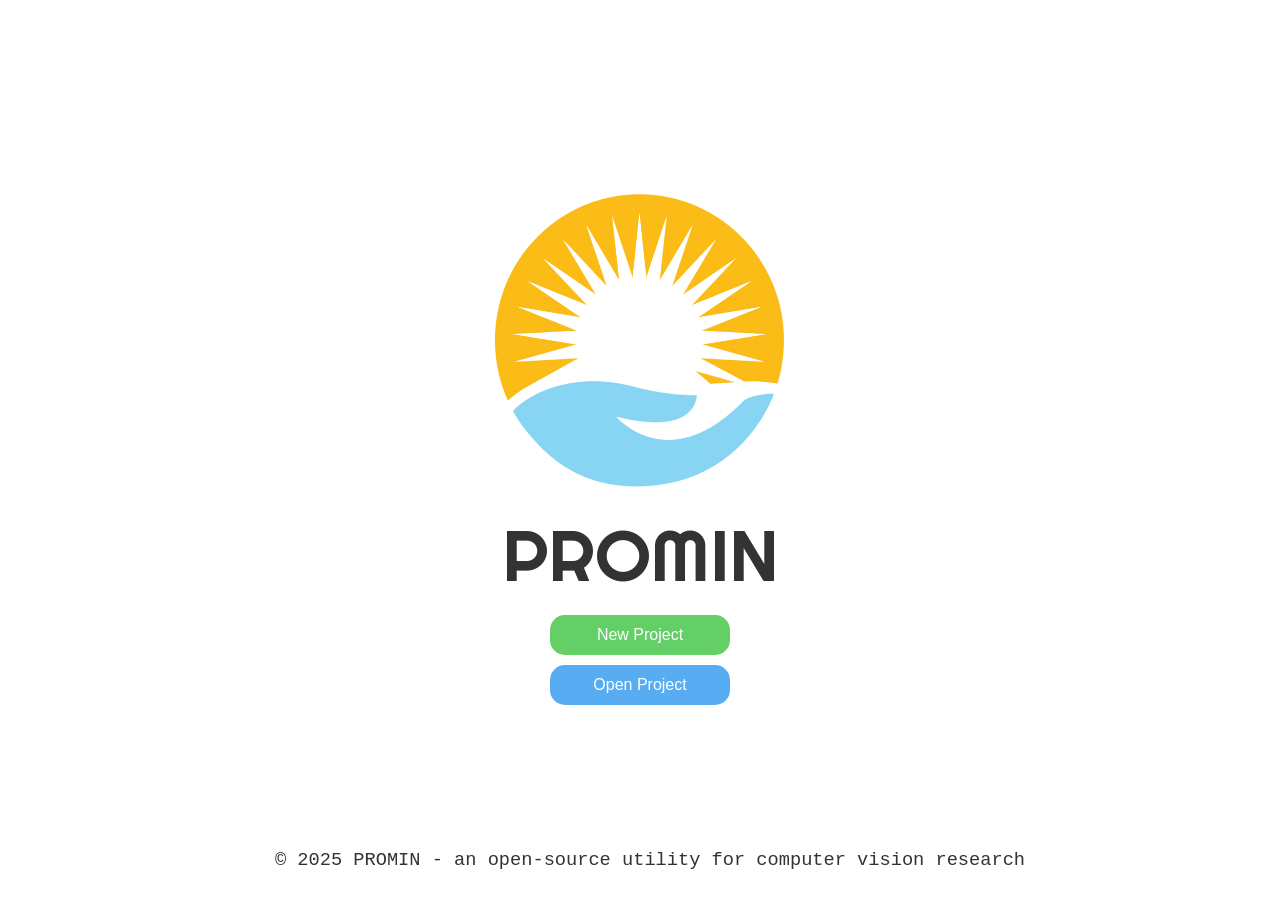
==== templates/index.html @ ffae137a "First Commit" ====
<!DOCTYPE html>
<html lang="en">

<head>
    <meta charset="UTF-8">
    <meta name="viewport" content="width=device-width, initial-scale=1.0">
    <title>PROMIN - an open-source utility for computer vision research</title>
    <link rel="stylesheet" href="../static/css/index.css">
    <link rel="preconnect" href="https://fonts.googleapis.com">
    <link rel="preconnect" href="https://fonts.gstatic.com" crossorigin>
    <link href="https://fonts.googleapis.com/css2?family=Righteous&display=swap" rel="stylesheet">
    <link rel="icon" href="../static/images/favicon_new.ico" type="image/x-icon">
</head>

<body>
    <div class="container">
        <img src="../static/images/logo_new_1.png" alt="logo" class="logo">
        <h1 class="title">PROMIN</h1>
        <div class="control-buttons-containter">
            <button id="new-project-btn" class="btn">New Project</button>
            <button id="open-project-btn" class="btn">Open Project</button>
        </div>
    </div>

    <div id="upload-modal" class="modal-overlay">
        <div class="modal">
            <button class="close-btn">×</button>
            <form action="/upload" method="post" enctype="multipart/form-data">
                <div class="upload-modal-section">
                    <label for="project-name">Enter project name:</label>
                    <input type="text" name="project_name" id="project-name" placeholder="Project Name" required>
                </div>
                <div class="upload-modal-section">
                    <input type="checkbox" name="annotate_frames" id="annotate-frames" checked>
                    <label for="annotate-frames">Annotate frames with YOLOv11</label>
                </div>
                <div class="upload-modal-section">
                    <label for="video" style="margin-top: 15px;">Choose a video to upload:</label>
                    <input type="file" name="video" id="video" accept="video/*" style="display: block;" required>      
                </div>
                <div class="upload-modal-section" style="text-align: center;">
                    <button type="submit" class="btn">Create Project</button>
                </div>
            </form>
        </div>
    </div>

    <div id="open-modal" class="modal-overlay">
        <div class="modal">
            <button class="close-btn">×</button>
            <form action="/open" method="get">
                <label for="project" id="project-select-label">Choose project to open:</label>
                <select name="project_name" id="projects-select" required>
                </select>
                <button type="submit" id="open-project-submit-btn" class="btn">Open Project</button>
            </form>
        </div>
    </div>

    <div class="footer">
        <p>© 2025 PROMIN - an open-source utility for computer vision research</p>
    </div>

    <script src="../static/js/index.js"></script>
</body>

</html>
---- static/css/index.css ----
body {
    margin: 0;
    padding: 0;
    display: flex;
    justify-content: center;
    align-items: center;
    min-height: 100vh;
    min-width: 100vw;
    font-family: "Fira Sans", sans-serif;
    font-weight: 400;
    font-style: normal;
}

.logo {
    width: 300px;
    height: 300px;
}

.title {
    font-size: 54pt;
    color: #333;
    margin-top: 20px;
    margin-bottom: 10px;
    text-align: center;
    font-family: "Righteous", sans-serif;
    font-weight: 400;
    font-style: normal;
}

.container {
    display: flex;
    flex-direction: column;
    align-items: center;
    justify-content: center;
    width: 100%;
    height: 100%;
}

.btn{
    border: none;
    color: white;
    background-color: #64ce67;
    width: 180px;
    height: 40px;
    text-align: center;
    font-size: 16px;
    cursor: pointer;
    margin: 5px auto;
    border-radius: 15px;
    transition: scale 0.5s ease;
}

.control-buttons-containter {
    display: flex;
    flex-direction: column;
    align-items: center;
    justify-content: center;
}

.btn:hover {
    scale: 1.1;
}

#new-project-btn {
    background-color: #64ce67;
}

#open-project-btn {
    background-color: #58acf1;
}

.upload-modal-section {
    margin-top: 25px;
    width: 100%;
}

#upload-modal input[type="file"] {
    margin-top: 10px;
    margin-bottom: 10px;
}

#upload-modal input[type="text"] {
    width: 95%;
    padding: 10px;
    border-radius: 5px;
    border: 1px solid #ccc;
    box-shadow: 0 2px 4px rgba(0, 0, 0, 0.1);
    margin-top: 10px;
    margin-bottom: 5px;
    font-size: 14px;
    color: #333;
    background-color: #f9f9f9;
    appearance: none; /* Убирает стандартный стиль браузера */
    display: block;
}

#open-modal select {
    width: 100%;
    padding: 10px;
    border: 1px solid #ccc;
    border-radius: 5px;
    background-color: #f9f9f9;
    font-size: 16px;
    color: #333;
    box-shadow: 0 2px 4px rgba(0, 0, 0, 0.1);
    margin-top: 15px;
    margin-bottom: 15px;
    appearance: none; /* Убирает стандартный стиль браузера */
}

.footer {
    position: fixed;
    bottom: 0;
    left: 0;
    width: 100%;
    text-align: center;
    padding: 10px;
    font-size: 14pt;
    color: #333;
    font-family: 'Courier New', Courier, monospace;
}

/* Modal window styles */
.modal-overlay {
    position: fixed;
    top: 0;
    left: 0;
    width: 100vw;
    height: 100vh;
    background-color: rgba(0, 0, 0, 0);
    display: none;
    justify-content: center;
    align-items: center;
    z-index: 999;
    transition: opacity 0.3s ease, background-color 0.3s ease;
    opacity: 0;
}

.modal-overlay.active {
    background-color: rgba(145, 145, 145, 0.4);
    opacity: 1;
    backdrop-filter: blur(4px);
}

.modal {
    background-color: rgba(255, 255, 255, 0.9);
    padding: 30px;
    border-radius: 15px;
    box-shadow: 0 10px 30px rgba(145, 145, 145, 0.25);
    max-width: 450px;
    width: 90%;
    position: relative;

    transform: translateY(-20px) scale(0.96);
    opacity: 0;
    transition: transform 0.3s ease, opacity 0.3s ease;
}

.modal-overlay.active .modal {
    transform: translateY(0) scale(1);
    opacity: 1;
}

.modal .close-btn {
    position: absolute;
    top: 10px;
    right: 10px;
    background: none;
    border: none;
    border-radius: 50%;
    font-size: 20px;
    cursor: pointer;
    background-color: #ee4731;
    color: white;
    transition: background-color 0.3s ease;
}

.modal .close-btn:hover {
    background-color: #f07b6b;
}
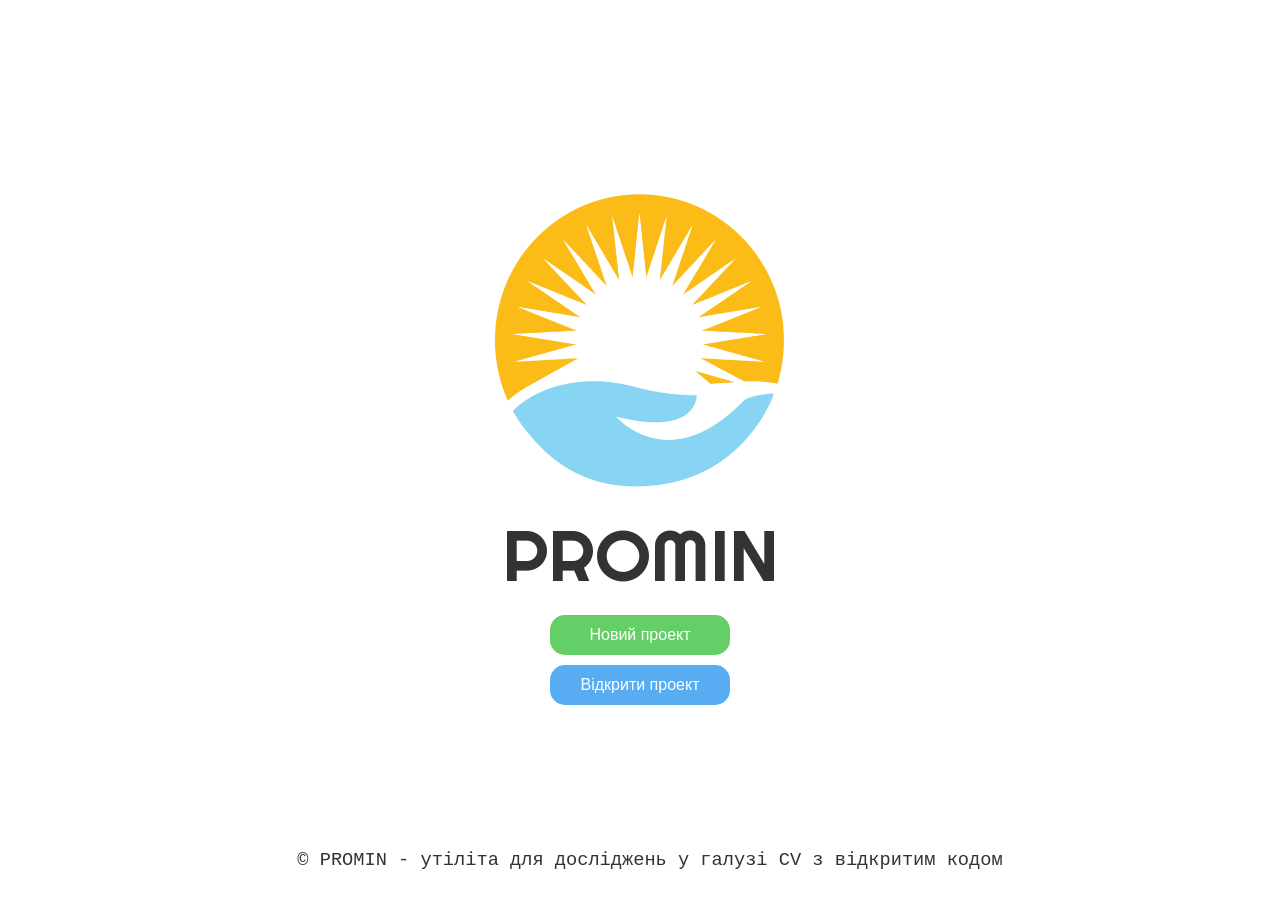
==== commit 4783688e: "Vertical video issues fixed" ====
--- a/templates/index.html
+++ b/templates/index.html
@@ -1,10 +1,10 @@
 <!DOCTYPE html>
-<html lang="en">
+<html lang="uk">
 
 <head>
     <meta charset="UTF-8">
     <meta name="viewport" content="width=device-width, initial-scale=1.0">
-    <title>PROMIN - an open-source utility for computer vision research</title>
+    <title>PROMIN - утіліта для досліджень у галузі CV з відкритим кодом</title>
     <link rel="stylesheet" href="../static/css/index.css">
     <link rel="preconnect" href="https://fonts.googleapis.com">
     <link rel="preconnect" href="https://fonts.gstatic.com" crossorigin>
@@ -17,8 +17,8 @@
         <img src="../static/images/logo_new_1.png" alt="logo" class="logo">
         <h1 class="title">PROMIN</h1>
         <div class="control-buttons-containter">
-            <button id="new-project-btn" class="btn">New Project</button>
-            <button id="open-project-btn" class="btn">Open Project</button>
+            <button id="new-project-btn" class="btn">Новий проект</button>
+            <button id="open-project-btn" class="btn">Відкрити проект</button>
         </div>
     </div>
 
@@ -27,19 +27,19 @@
             <button class="close-btn">×</button>
             <form action="/upload" method="post" enctype="multipart/form-data">
                 <div class="upload-modal-section">
-                    <label for="project-name">Enter project name:</label>
-                    <input type="text" name="project_name" id="project-name" placeholder="Project Name" required>
+                    <label for="project-name">Введіть назву проекта:</label>
+                    <input type="text" name="project_name" id="project-name" placeholder="Назва проекта" required>
                 </div>
                 <div class="upload-modal-section">
                     <input type="checkbox" name="annotate_frames" id="annotate-frames" checked>
-                    <label for="annotate-frames">Annotate frames with YOLOv11</label>
+                    <label for="annotate-frames">Стартова анотація з YOLOv11</label>
                 </div>
                 <div class="upload-modal-section">
-                    <label for="video" style="margin-top: 15px;">Choose a video to upload:</label>
+                    <label for="video" style="margin-top: 15px;">Оберіть відеофайл:</label>
                     <input type="file" name="video" id="video" accept="video/*" style="display: block;" required>      
                 </div>
                 <div class="upload-modal-section" style="text-align: center;">
-                    <button type="submit" class="btn">Create Project</button>
+                    <button type="submit" class="btn">Створити проект</button>
                 </div>
             </form>
         </div>
@@ -49,16 +49,16 @@
         <div class="modal">
             <button class="close-btn">×</button>
             <form action="/open" method="get">
-                <label for="project" id="project-select-label">Choose project to open:</label>
+                <label for="project" id="project-select-label">Оберіть проект для відкриття:</label>
                 <select name="project_name" id="projects-select" required>
                 </select>
-                <button type="submit" id="open-project-submit-btn" class="btn">Open Project</button>
+                <button type="submit" id="open-project-submit-btn" class="btn">Відкрити проект</button>
             </form>
         </div>
     </div>
 
     <div class="footer">
-        <p>© 2025 PROMIN - an open-source utility for computer vision research</p>
+        <p>© PROMIN - утіліта для досліджень у галузі CV з відкритим кодом</p>
     </div>
 
     <script src="../static/js/index.js"></script>
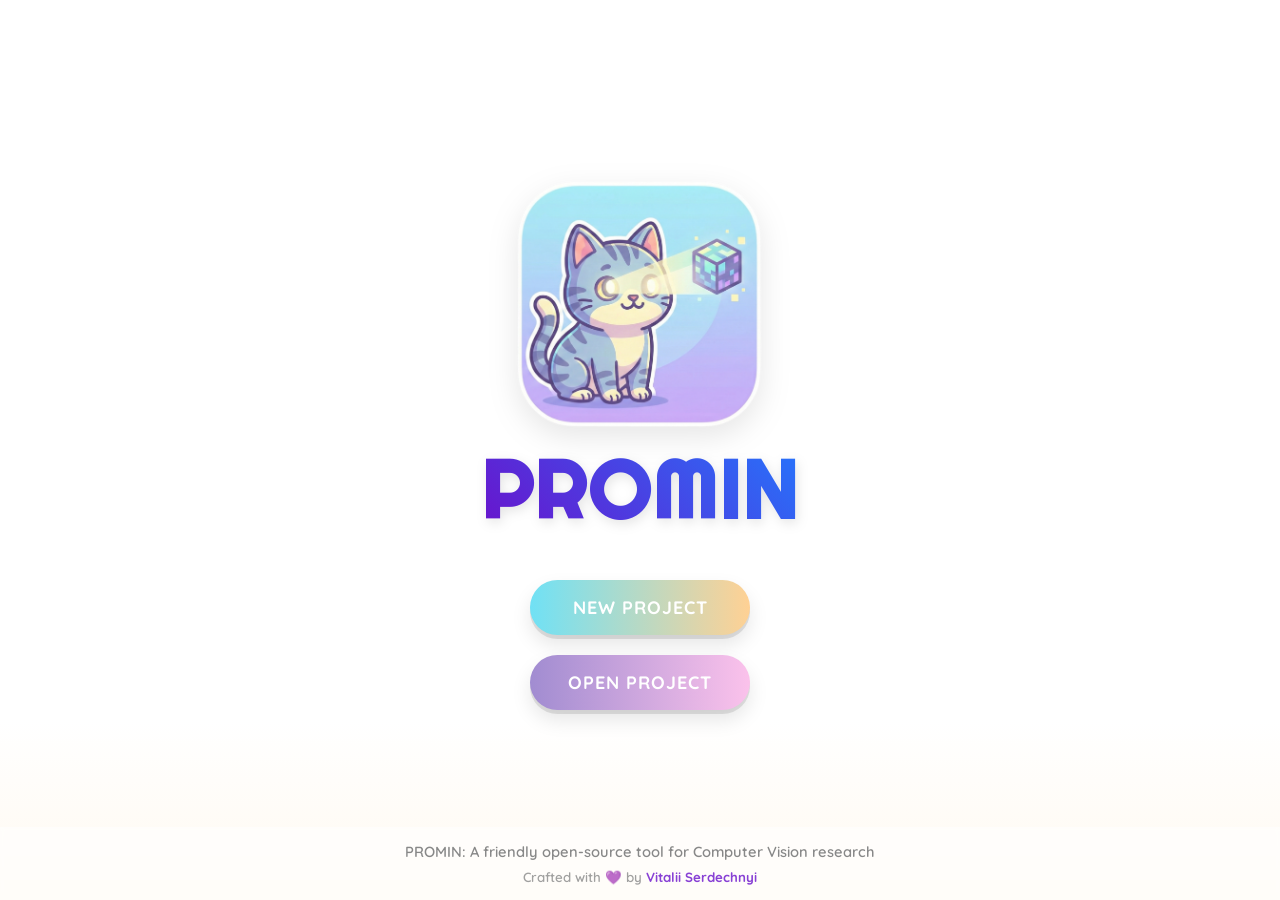
==== commit d08d6d26: "index + video-processing pages fully redisigned to "CuteScience" style" ====
--- a/templates/index.html
+++ b/templates/index.html
@@ -1,65 +1,77 @@
 <!DOCTYPE html>
-<html lang="uk">
+<html lang="en">
 
 <head>
     <meta charset="UTF-8">
     <meta name="viewport" content="width=device-width, initial-scale=1.0">
-    <title>PROMIN - утіліта для досліджень у галузі CV з відкритим кодом</title>
+    <title>PROMIN: A friendly open-source tool for Computer Vision research</title>
+    
     <link rel="stylesheet" href="../static/css/index.css">
+    
     <link rel="preconnect" href="https://fonts.googleapis.com">
     <link rel="preconnect" href="https://fonts.gstatic.com" crossorigin>
-    <link href="https://fonts.googleapis.com/css2?family=Righteous&display=swap" rel="stylesheet">
+    <link href="https://fonts.googleapis.com/css2?family=Righteous&family=Quicksand:wght@500;700&display=swap" rel="stylesheet">
+    
     <link rel="icon" href="../static/images/favicon_new.ico" type="image/x-icon">
 </head>
 
 <body>
-    <div class="container">
-        <img src="../static/images/logo_new_1.png" alt="logo" class="logo">
+
+    <main class="container">
+        <img src="../static/images/logo (2).png" alt="Promin Logo" class="logo">
         <h1 class="title">PROMIN</h1>
+        
         <div class="control-buttons-containter">
-            <button id="new-project-btn" class="btn">Новий проект</button>
-            <button id="open-project-btn" class="btn">Відкрити проект</button>
+            <button id="new-project-btn" class="btn">New Project</button>
+            <button id="open-project-btn" class="btn">Open Project</button>
         </div>
-    </div>
+    </main>
 
     <div id="upload-modal" class="modal-overlay">
         <div class="modal">
-            <button class="close-btn">×</button>
+            <button class="close-btn" aria-label="Close modal">×</button>
             <form action="/upload" method="post" enctype="multipart/form-data">
+                
                 <div class="upload-modal-section">
-                    <label for="project-name">Введіть назву проекта:</label>
-                    <input type="text" name="project_name" id="project-name" placeholder="Назва проекта" required>
+                    <label for="project-name">Enter Project Name:</label>
+                    <input type="text" name="project_name" id="project-name" placeholder="My New Project" required>
                 </div>
+
+                <div class="upload-modal-section checkbox-row">
+                    <input type="checkbox" name="annotate_frames" id="annotate-frames" checked>
+                    <label for="annotate-frames">Auto-annotate with YOLOv11</label>
+                </div>
+
                 <div class="upload-modal-section">
-                    <input type="checkbox" name="annotate_frames" id="annotate-frames" checked>
-                    <label for="annotate-frames">Стартова анотація з YOLOv11</label>
+                    <label for="video">Select Video File:</label>
+                    <input type="file" name="video" id="video" accept="video/*" required>      
                 </div>
-                <div class="upload-modal-section">
-                    <label for="video" style="margin-top: 15px;">Оберіть відеофайл:</label>
-                    <input type="file" name="video" id="video" accept="video/*" style="display: block;" required>      
-                </div>
-                <div class="upload-modal-section" style="text-align: center;">
-                    <button type="submit" class="btn">Створити проект</button>
-                </div>
+
+                <button type="submit" class="btn">Create Project</button>
             </form>
         </div>
     </div>
 
     <div id="open-modal" class="modal-overlay">
         <div class="modal">
-            <button class="close-btn">×</button>
+            <button class="close-btn" aria-label="Close modal">×</button>
             <form action="/open" method="get">
-                <label for="project" id="project-select-label">Оберіть проект для відкриття:</label>
+                
+                <label for="projects-select" id="project-select-label">Select Project to Open:</label>
                 <select name="project_name" id="projects-select" required>
-                </select>
-                <button type="submit" id="open-project-submit-btn" class="btn">Відкрити проект</button>
+                    </select>
+
+                <button type="submit" id="open-project-submit-btn" class="btn">Open Project</button>
             </form>
         </div>
     </div>
 
-    <div class="footer">
-        <p>© PROMIN - утіліта для досліджень у галузі CV з відкритим кодом</p>
-    </div>
+    <footer class="footer">
+        <p>PROMIN: A friendly open-source tool for Computer Vision research</p>
+        <div class="author-credit">
+            Crafted with <span class="heart-beat">💜</span> by <span class="author-name">Vitalii Serdechnyi</span>
+        </div>
+    </footer>
 
     <script src="../static/js/index.js"></script>
 </body>
--- a/static/css/index.css
+++ b/static/css/index.css
@@ -1,3 +1,7 @@
+/* --- IMPORTS & FONTS --- */
+@import url('https://fonts.googleapis.com/css2?family=Quicksand:wght@500;700&display=swap');
+
+/* --- LAYOUT & BASE --- */
 body {
     margin: 0;
     padding: 0;
@@ -6,25 +10,10 @@
     align-items: center;
     min-height: 100vh;
     min-width: 100vw;
-    font-family: "Fira Sans", sans-serif;
-    font-weight: 400;
-    font-style: normal;
-}
-
-.logo {
-    width: 300px;
-    height: 300px;
-}
-
-.title {
-    font-size: 54pt;
-    color: #333;
-    margin-top: 20px;
-    margin-bottom: 10px;
-    text-align: center;
-    font-family: "Righteous", sans-serif;
-    font-weight: 400;
-    font-style: normal;
+    background: linear-gradient(to bottom, #ffffff 80%, #fff9f0 100%);
+    font-family: "Quicksand", "Fira Sans", sans-serif;
+    font-weight: 500;
+    overflow-x: hidden;
 }
 
 .container {
@@ -34,93 +23,217 @@
     justify-content: center;
     width: 100%;
     height: 100%;
-}
-
-.btn{
-    border: none;
-    color: white;
-    background-color: #64ce67;
-    width: 180px;
-    height: 40px;
-    text-align: center;
-    font-size: 16px;
-    cursor: pointer;
-    margin: 5px auto;
-    border-radius: 15px;
-    transition: scale 0.5s ease;
-}
-
-.control-buttons-containter {
-    display: flex;
-    flex-direction: column;
-    align-items: center;
-    justify-content: center;
-}
-
-.btn:hover {
-    scale: 1.1;
-}
-
-#new-project-btn {
-    background-color: #64ce67;
-}
-
-#open-project-btn {
-    background-color: #58acf1;
-}
-
-.upload-modal-section {
-    margin-top: 25px;
-    width: 100%;
-}
-
-#upload-modal input[type="file"] {
-    margin-top: 10px;
-    margin-bottom: 10px;
-}
-
-#upload-modal input[type="text"] {
-    width: 95%;
-    padding: 10px;
-    border-radius: 5px;
-    border: 1px solid #ccc;
-    box-shadow: 0 2px 4px rgba(0, 0, 0, 0.1);
-    margin-top: 10px;
-    margin-bottom: 5px;
-    font-size: 14px;
-    color: #333;
-    background-color: #f9f9f9;
-    appearance: none; /* Убирает стандартный стиль браузера */
-    display: block;
-}
-
-#open-modal select {
-    width: 100%;
-    padding: 10px;
-    border: 1px solid #ccc;
-    border-radius: 5px;
-    background-color: #f9f9f9;
-    font-size: 16px;
-    color: #333;
-    box-shadow: 0 2px 4px rgba(0, 0, 0, 0.1);
-    margin-top: 15px;
-    margin-bottom: 15px;
-    appearance: none; /* Убирает стандартный стиль браузера */
-}
-
+    z-index: 1;
+}
+
+/* --- FOOTER & AUTHOR --- */
 .footer {
     position: fixed;
     bottom: 0;
     left: 0;
     width: 100%;
+    
+    display: flex;
+    flex-direction: column;
+    align-items: center;     
+    justify-content: center;
+    gap: 8px;                
+    
+    padding: 15px 0;        
+    box-sizing: border-box;  
+    
+    font-size: 11pt;
+    color: #888;
+    font-family: "Quicksand", sans-serif;
+    font-weight: 600;
+    
+    /* Фон-стекло */
+    background: rgba(255, 255, 255, 0.6);
+    backdrop-filter: blur(2px);
+    z-index: 100; 
+}
+
+.footer p {
+    margin: 0;
+    padding: 0;
     text-align: center;
-    padding: 10px;
-    font-size: 14pt;
-    color: #333;
-    font-family: 'Courier New', Courier, monospace;
-}
-
-/* Modal window styles */
+}
+
+.author-credit {
+    font-size: 10pt;
+    opacity: 0.8;
+    text-align: center;
+}
+
+.author-name {
+    color: #6a11cb;
+    font-weight: 700;
+}
+
+.heart-beat {
+    display: inline-block;
+    color: #a18cd1;
+    animation: heartbeat 1.5s infinite;
+}
+
+@keyframes heartbeat {
+    0% { transform: scale(1); }
+    10% { transform: scale(1.1); }
+    20% { transform: scale(1); }
+    30% { transform: scale(1.1); }
+    40% { transform: scale(1); }
+    100% { transform: scale(1); }
+}
+
+/* --- BRANDING (Logo & Title) --- */
+.logo {
+    width: 250px;
+    height: auto;
+    filter: drop-shadow(0 10px 15px rgba(0,0,0,0.1));
+    transition: transform 0.3s cubic-bezier(0.175, 0.885, 0.32, 1.275);
+}
+
+.logo:hover {
+    transform: scale(1.05) rotate(3deg);
+}
+
+.title {
+    font-size: 60pt;
+    background: -webkit-linear-gradient(45deg, #6a11cb, #2575fc);
+    -webkit-background-clip: text;
+    -webkit-text-fill-color: transparent;
+    margin: 10px 0 30px;
+    text-align: center;
+    font-family: "Righteous", sans-serif;
+    letter-spacing: 2px;
+    filter: drop-shadow(2px 4px 6px rgba(0,0,0,0.1));
+}
+
+/* --- BUTTONS --- */
+.control-buttons-containter {
+    display: flex;
+    flex-direction: column;
+    align-items: center;
+    justify-content: center;
+}
+
+.btn {
+    border: none;
+    color: white;
+    width: 220px;
+    height: 55px;
+    font-size: 18px;
+    font-weight: 700;
+    cursor: pointer;
+    margin: 10px auto;
+    border-radius: 50px;
+    box-shadow: 0 4px 0 rgba(0,0,0,0.1), 0 10px 20px rgba(0,0,0,0.1);
+    transition: all 0.2s cubic-bezier(0.175, 0.885, 0.32, 1.275);
+    text-transform: uppercase;
+    letter-spacing: 1px;
+    font-family: "Quicksand", sans-serif;
+}
+
+.btn:hover {
+    transform: translateY(-2px);
+    filter: brightness(1.05);
+}
+
+.btn:active {
+    transform: translateY(4px);
+    box-shadow: 0 0 0 rgba(0,0,0,0.1), 0 5px 10px rgba(0,0,0,0.1);
+}
+
+/* Theme: Cyan/Orange (Create Project) */
+#new-project-btn, 
+#upload-modal .btn {
+    background-image: linear-gradient(90deg, #70e1f5 0%, #ffd194 100%);
+    background-color: #70e1f5;
+}
+
+/* Theme: Purple/Pink (Open Project) */
+#open-project-btn, 
+#open-modal .btn {
+    background-image: linear-gradient(90deg, #a18cd1 0%, #fbc2eb 100%);
+    background-color: #a18cd1;
+}
+
+/* --- FORMS & INPUTS --- */
+.upload-modal-section {
+    margin-top: 20px;
+    width: 100%;
+    text-align: left;
+}
+
+.upload-modal-section label,
+#open-modal label {
+    font-weight: bold;
+    color: #555;
+    display: block;
+    margin-bottom: 8px;
+}
+
+/* Shared styles for Text Inputs and Selects */
+#upload-modal input[type="text"],
+#open-modal select {
+    width: 100%;
+    box-sizing: border-box;
+    padding: 15px;
+    border-radius: 15px;
+    border: 2px solid #eee;
+    background-color: #fcfcfc;
+    font-size: 16px;
+    color: #555;
+    font-family: inherit;
+    transition: border-color 0.3s;
+}
+
+#upload-modal input[type="text"]:focus,
+#open-modal select:focus {
+    outline: none;
+    border-color: #a18cd1;
+    background-color: #fff;
+}
+
+#upload-modal input[type="file"] {
+    margin-top: 5px;
+    font-size: 14px;
+}
+
+/* Checkbox Alignment (Left aligned) */
+.upload-modal-section.checkbox-row {
+    display: flex;
+    align-items: center;
+    justify-content: flex-start;
+    margin: 15px 0;
+}
+
+.upload-modal-section.checkbox-row input[type="checkbox"] {
+    width: 20px;
+    height: 20px;
+    margin: 0 10px 0 0;
+    cursor: pointer;
+    accent-color: #70e1f5;
+}
+
+.upload-modal-section.checkbox-row label {
+    margin-bottom: 0;
+    display: inline-block;
+    cursor: pointer;
+}
+
+/* Open Project specific spacing */
+#open-modal label {
+    font-size: 18px;
+    font-weight: 700;
+    margin-bottom: 20px;
+}
+
+#open-modal select {
+    margin-top: 0;
+}
+
+/* --- MODALS --- */
 .modal-overlay {
     position: fixed;
     top: 0;
@@ -128,7 +241,7 @@
     width: 100vw;
     height: 100vh;
     background-color: rgba(0, 0, 0, 0);
-    display: none;
+    display: none; /* Hidden by default */
     justify-content: center;
     align-items: center;
     z-index: 999;
@@ -137,44 +250,108 @@
 }
 
 .modal-overlay.active {
-    background-color: rgba(145, 145, 145, 0.4);
+    background-color: rgba(69, 58, 100, 0.3);
     opacity: 1;
-    backdrop-filter: blur(4px);
+    backdrop-filter: blur(5px);
 }
 
 .modal {
-    background-color: rgba(255, 255, 255, 0.9);
-    padding: 30px;
-    border-radius: 15px;
-    box-shadow: 0 10px 30px rgba(145, 145, 145, 0.25);
+    background-color: rgba(255, 255, 255, 0.95);
+    padding: 40px;
+    border-radius: 30px;
+    box-shadow: 0 20px 50px rgba(0,0,0,0.15);
+    border: 1px solid rgba(255,255,255,0.5);
     max-width: 450px;
     width: 90%;
     position: relative;
-
+    text-align: center;
+    
+    /* Animation state: initial */
     transform: translateY(-20px) scale(0.96);
     opacity: 0;
     transition: transform 0.3s ease, opacity 0.3s ease;
 }
 
 .modal-overlay.active .modal {
+    /* Animation state: active */
     transform: translateY(0) scale(1);
     opacity: 1;
 }
 
 .modal .close-btn {
     position: absolute;
-    top: 10px;
-    right: 10px;
-    background: none;
+    top: 15px;
+    right: 15px;
+    width: 30px;
+    height: 30px;
+    background-color: #ff6b6b;
+    color: white;
     border: none;
     border-radius: 50%;
-    font-size: 20px;
+    font-size: 18px;
     cursor: pointer;
-    background-color: #ee4731;
-    color: white;
-    transition: background-color 0.3s ease;
+    display: flex;
+    justify-content: center;
+    align-items: center;
+    transition: transform 0.2s, background-color 0.2s;
+    box-shadow: 0 4px 10px rgba(255, 107, 107, 0.4);
 }
 
 .modal .close-btn:hover {
-    background-color: #f07b6b;
+    background-color: #ff5252;
+    transform: scale(1.1);
+}
+
+/* Full width buttons inside modals */
+.modal .btn {
+    width: 100%;
+    margin-top: 20px;
+}
+
+/* --- SEASONAL PARTICLES (Magic Background) --- */
+
+.seasonal-particle {
+    position: fixed;
+    top: -50px; 
+    z-index: -1; 
+    pointer-events: none; 
+    user-select: none; 
+    animation-name: fall, sway, spin;
+    animation-timing-function: linear, ease-in-out, linear;
+    animation-iteration-count: infinite, infinite, infinite;
+}
+
+@keyframes fall {
+    0% {
+        top: -50px;
+        opacity: 0;
+    }
+    10% {
+        opacity: 0.8;
+    }
+    90% {
+        opacity: 0.8;
+    }
+    100% {
+        top: 105vh; 
+        opacity: 0;
+    }
+}
+
+@keyframes sway {
+    0%, 100% {
+        transform: translateX(0px);
+    }
+    50% {
+        transform: translateX(50px); /* Сдвиг вправо */
+    }
+}
+
+@keyframes spin {
+    0% {
+        transform: rotate(0deg);
+    }
+    100% {
+        transform: rotate(360deg);
+    }
 }
